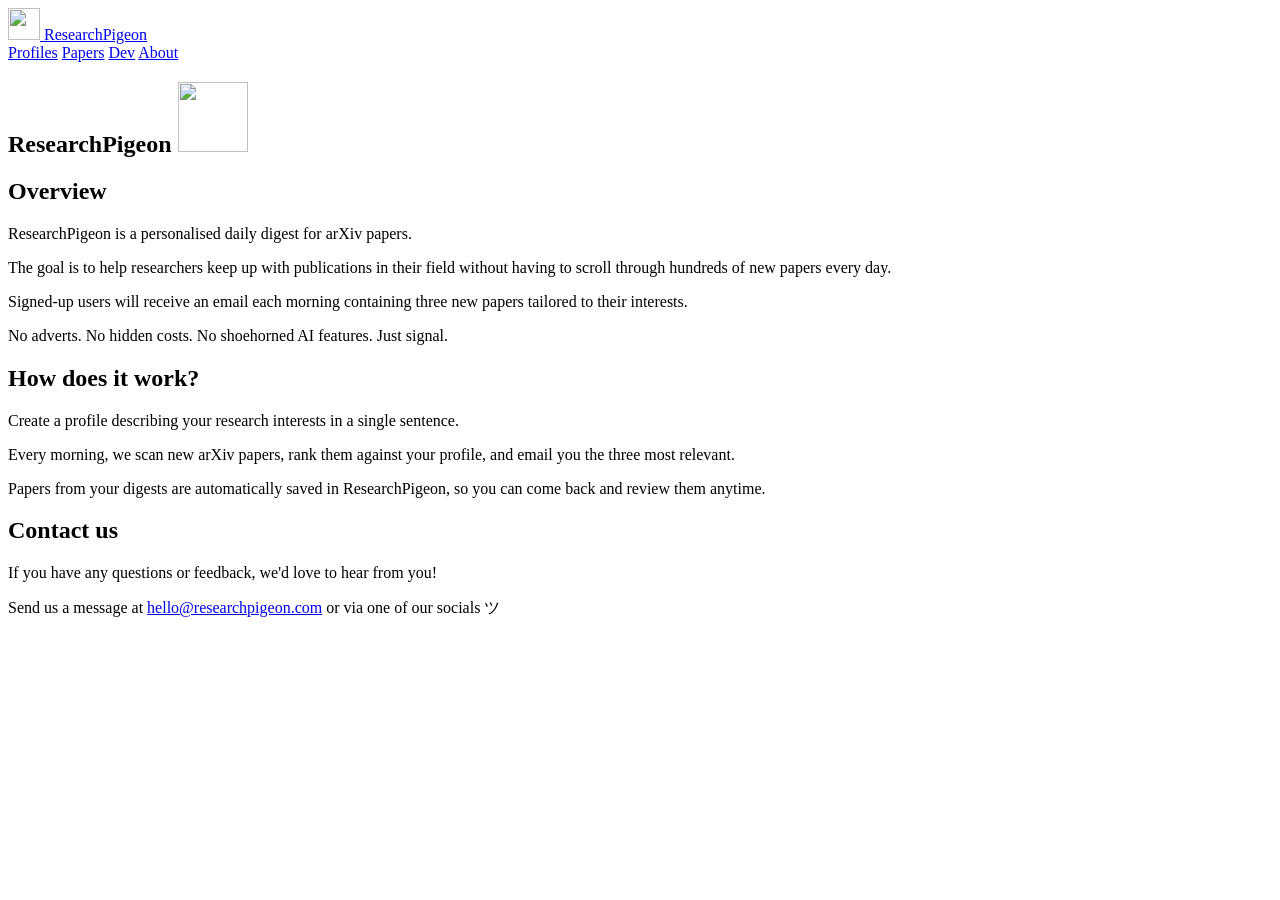
==== frontend/about.html @ cfb46175 "feat: add About page" ====
<!doctype html>
<html lang="en">
<head>
  <meta charset="utf-8">
  <meta name="viewport" content="width=device-width, initial-scale=1">
  <link rel="icon" href="/static/favicon.png" type="image/png">
  <link rel="apple-touch-icon" href="/static/favicon.png">
  <title>About - ResearchPigeon</title>
  <link rel="stylesheet" href="/static/styles.css?v=35">
</head>
<body data-document-title="About" class="about-page-mono-preview">
  <header class="topbar">
    <a class="brand product-lockup" href="/">
      <img src="/static/favicon.png" alt="" class="product-icon" width="32" height="32">
      <span class="product-name-text">ResearchPigeon</span>
    </a>
    <div class="row">
      <a class="link-btn" href="/profiles">Profiles</a>
      <a class="link-btn" href="/papers">Papers</a>
      <a class="link-btn hidden" href="/digest" data-debug-admin>Dev</a>
      <a class="link-btn" href="/about">About</a>
    </div>
  </header>

  <main class="container">
    <section class="hero">
      <h1 class="product-lockup">
        <span class="product-name-text">ResearchPigeon</span>
        <img src="/static/logo.png" alt="" class="product-logo" width="70" height="70">
      </h1>
    </section>

    <section class="panel about-panel">
      <h1>Overview</h1>
      <p class="about-lead">
        ResearchPigeon is a personalised daily digest for arXiv papers.
      </p>
      <p>
        The goal is to help researchers keep up with publications in their field without having to scroll through hundreds of new papers every day.
      </p>
      <p>
        Signed-up users will receive an email each morning containing three new papers tailored to their interests.
      </p>
      <p>
        No adverts. No hidden costs. No shoehorned AI features. Just signal.
      </p>
      <h2>How does it work?</h2>
      <p>Create a profile describing your research interests in a single sentence.</p>
      <p>Every morning, we scan new arXiv papers, rank them against your profile, and email you the three most relevant.</p>
      <p>Papers from your digests are automatically saved in ResearchPigeon, so you can come back and review them anytime.</p>
      <h2>Contact us</h2>
      <p>
        If you have any questions or feedback, we'd love to hear from you!
      </p>
      <p>
        Send us a message at <a href="mailto:hello@researchpigeon.com">hello@researchpigeon.com</a> or via one of our socials ツ
      </p>
    </section>
  </main>

  <script src="/static/site.js"></script>
  <script src="/static/api-client.js"></script>
  <script src="/static/auth-ui.js"></script>
</body>
</html>
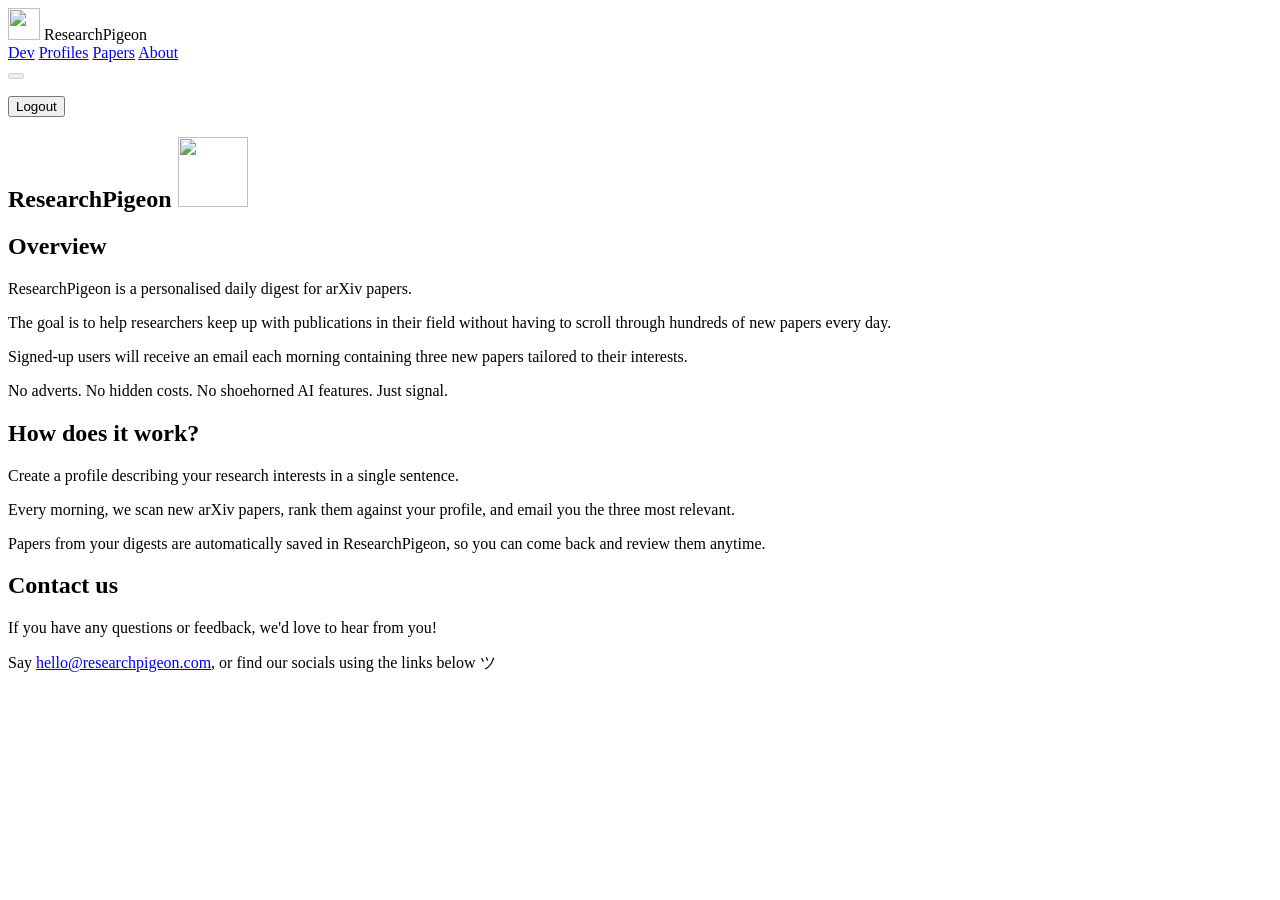
==== commit 89a08e90: "fix: hold advisory lock for description generation" ====
--- a/frontend/about.html
+++ b/frontend/about.html
@@ -6,19 +6,37 @@
   <link rel="icon" href="/static/favicon.png" type="image/png">
   <link rel="apple-touch-icon" href="/static/favicon.png">
   <title>About - ResearchPigeon</title>
-  <link rel="stylesheet" href="/static/styles.css?v=35">
+  <link rel="stylesheet" href="/static/styles.css?v=88">
 </head>
 <body data-document-title="About" class="about-page-mono-preview">
   <header class="topbar">
-    <a class="brand product-lockup" href="/">
+    <div class="brand product-lockup">
       <img src="/static/favicon.png" alt="" class="product-icon" width="32" height="32">
       <span class="product-name-text">ResearchPigeon</span>
-    </a>
+    </div>
     <div class="row">
-      <a class="link-btn" href="/profiles">Profiles</a>
-      <a class="link-btn" href="/papers">Papers</a>
-      <a class="link-btn hidden" href="/digest" data-debug-admin>Dev</a>
-      <a class="link-btn" href="/about">About</a>
+      <nav class="topbar-nav" aria-label="Primary">
+        <a class="link-btn hidden" href="/digest" data-debug-admin>Dev</a>
+        <a class="link-btn" href="/profiles">Profiles</a>
+        <a class="link-btn" href="/papers">Papers</a>
+        <a class="link-btn" href="/about">About</a>
+      </nav>
+      <div class="session-menu">
+        <button
+          type="button"
+          id="session-label"
+          class="session-menu-trigger"
+          aria-label="Account"
+          aria-expanded="false"
+          aria-haspopup="true"
+          disabled
+        >
+        </button>
+        <div class="session-menu-panel hidden">
+          <p class="session-menu-email" id="session-email"></p>
+          <button type="button" class="session-logout-btn">Logout</button>
+        </div>
+      </div>
     </div>
   </header>
 
@@ -53,7 +71,7 @@
         If you have any questions or feedback, we'd love to hear from you!
       </p>
       <p>
-        Send us a message at <a href="mailto:hello@researchpigeon.com">hello@researchpigeon.com</a> or via one of our socials ツ
+        Say <a href="mailto:hello@researchpigeon.com">hello@researchpigeon.com</a>, or find our socials using the links below ツ
       </p>
     </section>
   </main>
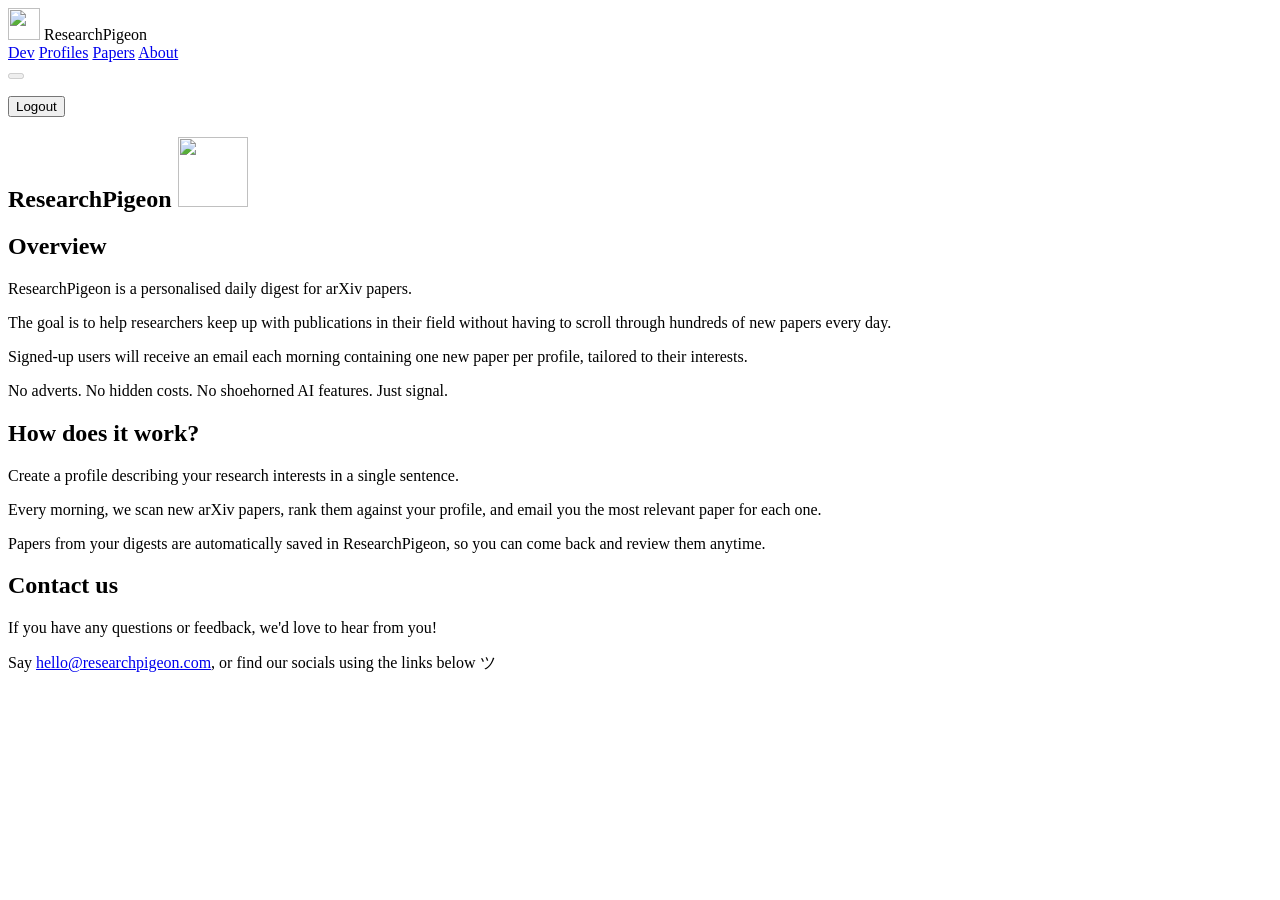
==== commit 09af8f8f: "feat: rank the last 7 days and default to one paper per profile" ====
--- a/frontend/about.html
+++ b/frontend/about.html
@@ -57,14 +57,14 @@
         The goal is to help researchers keep up with publications in their field without having to scroll through hundreds of new papers every day.
       </p>
       <p>
-        Signed-up users will receive an email each morning containing three new papers tailored to their interests.
+        Signed-up users will receive an email each morning containing one new paper per profile, tailored to their interests.
       </p>
       <p>
         No adverts. No hidden costs. No shoehorned AI features. Just signal.
       </p>
       <h2>How does it work?</h2>
       <p>Create a profile describing your research interests in a single sentence.</p>
-      <p>Every morning, we scan new arXiv papers, rank them against your profile, and email you the three most relevant.</p>
+      <p>Every morning, we scan new arXiv papers, rank them against your profile, and email you the most relevant paper for each one.</p>
       <p>Papers from your digests are automatically saved in ResearchPigeon, so you can come back and review them anytime.</p>
       <h2>Contact us</h2>
       <p>
